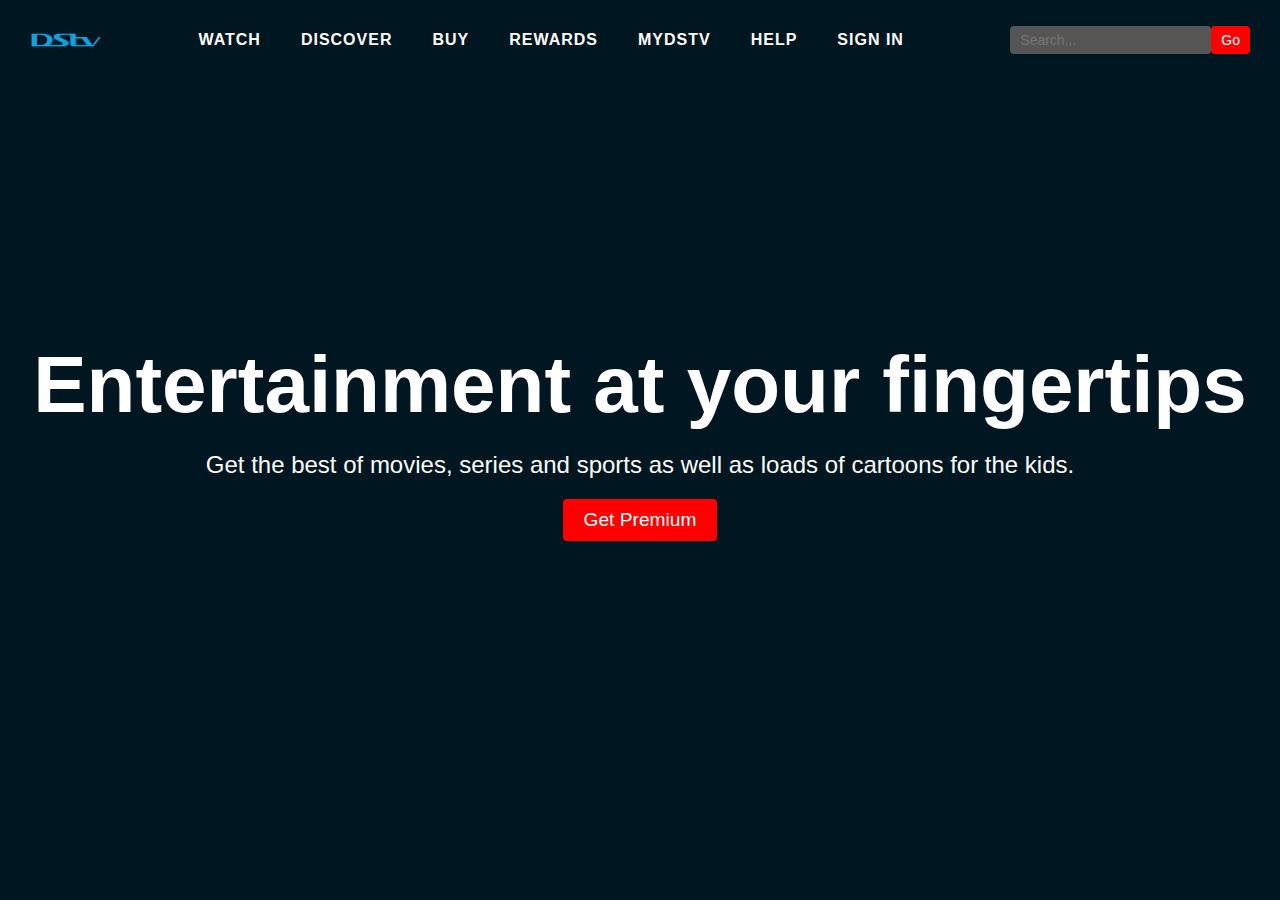
==== index.html @ 739b30b2 "First Commit" ====
<!DOCTYPE html>
<html>
<head>
	<title>Navigation Bar</title>
    <link rel="stylesheet" href="style.css">
	
</head>
<body>
    
	<nav>
		<img src="./img/DSTV.png">
		<ul>
			<li><a href="#">Watch</a></li>
			<li><a href="#">Discover</a></li>
			<li><a href="#">Buy</a></li>
			<li><a href="#">Rewards</a></li>
			<li><a href="#">MyDstv</a></li>
			<li><a href="#">Help</a></li>
			<li><a href="#">Sign In</a></li>
		</ul>
		<form>
			<input type="text" placeholder="Search...">
			<input type="submit" value="Go">
		</form>
	</nav>
    <header class="header">
		<h1>Entertainment at your fingertips</h1>
		<p>Get the best of movies, series and sports as well as loads of cartoons for the kids.</p>
		<a href="#" class="btn">Get Premium</a>
	</header>
    
</body>
</html>
---- style.css ----
body {
    margin: 0;
    padding: 0;
   
}

nav {
    background-color:rgb(0, 22, 32);
    overflow: hidden;
    display: flex;
    justify-content: space-between;
    align-items: center;
    height: 60px;
    padding: 10px 30px;
}

nav img {
    height: 40px;
}

nav ul {
    display: flex;
    list-style: none;
    margin: 0;
    padding: 0;
}

nav li {
    margin-left: 20px;
    font-size: 16px;
    font-weight: bold;
    color: #fff;
    text-transform: uppercase;
    letter-spacing: 1px;
    line-height: 60px;
}

nav li:first-child {
    margin-left: 0;
}

nav a {
    display: block;
    padding: 0 10px;
    text-decoration: none;
    color: #fff;
}

nav a:hover {
    background-color: #555;
}

nav form {
    display: flex;
    align-items: center;
}

nav input[type="text"] {
    padding: 6px 10px;
    border: none;
    border-radius: 4px;
    margin-left: 10px;
    font-size: 14px;
    background-color: #555;
    color: #fff;
}

nav input[type="submit"] {
    background-color: #f00;
    border: none;
    color: #fff;
    padding: 6px 10px;
    border-radius: 4px;
    font-size: 14px;
    cursor: pointer;
}

nav input[type="submit"]:hover {
    background-color: #c00;
}
body {
    margin: 0;
    padding: 0;
    font-family: Arial, sans-serif;
    color: #fff;
    background-color:rgb(0, 22, 32);
}

.header {
    height: 80vh;
    background-image: url('hero-image.jpg');
    background-size: cover;
    background-position: center;
    display: flex;
    flex-direction: column;
    justify-content: center;
    align-items: center;
    text-align: center;
}

.header h1 {
    font-size: 5em;
    margin: 0;
}

.header p {
    font-size: 1.5em;
    margin: 20px 0;
}

.btn {
    display: inline-block;
    padding: 10px 20px;
    border: none;
    border-radius: 4px;
    font-size: 1.2em;
    background-color: #f00;
    color: #fff;
    text-decoration: none;
    cursor: pointer;
}

.btn:hover {
    background-color: #c00;
}
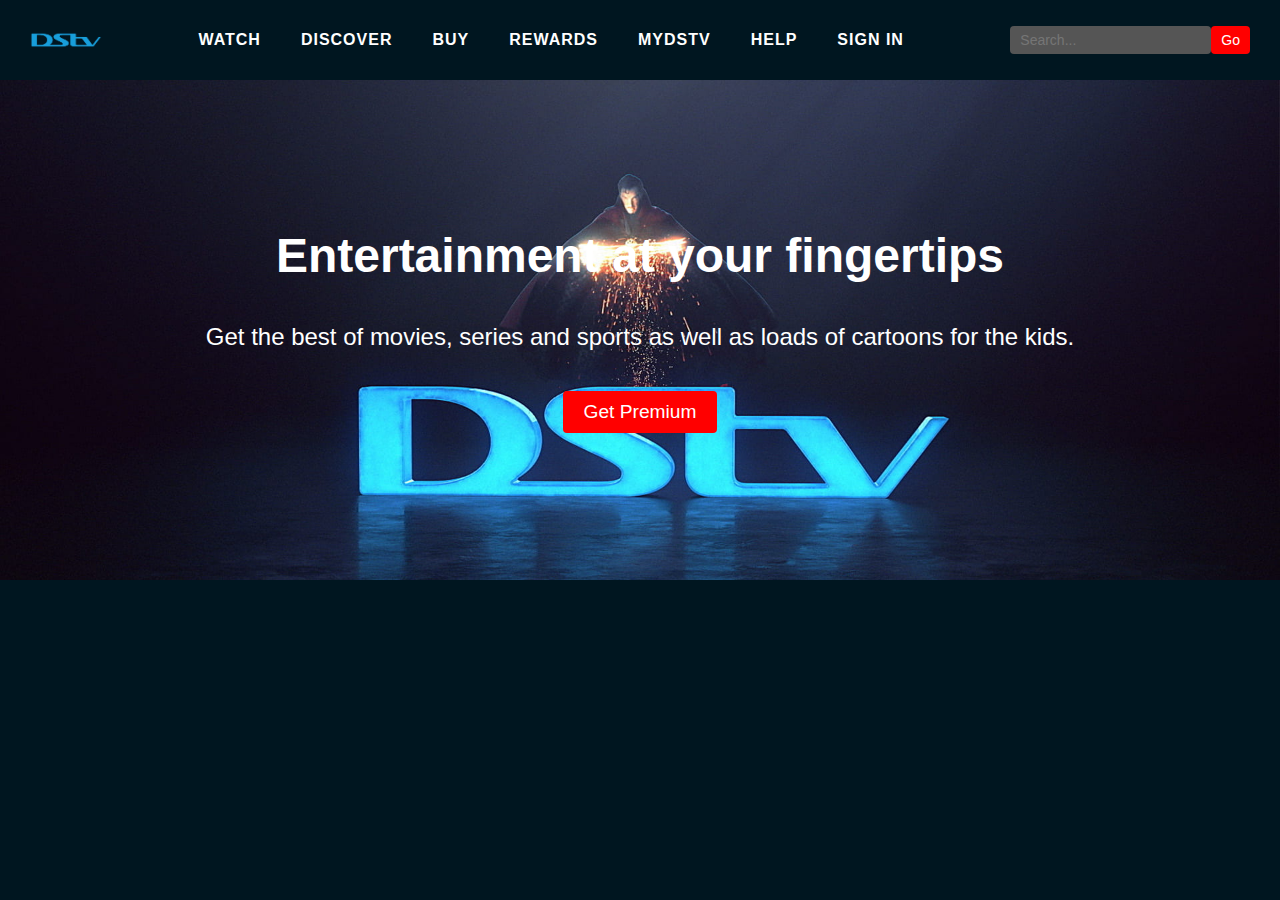
==== commit d40a64f7: "first Commit" ====
--- a/index.html
+++ b/index.html
@@ -23,6 +23,7 @@
 			<input type="submit" value="Go">
 		</form>
 	</nav>
+    <div class="hero-header">
     <header class="header">
 		<h1>Entertainment at your fingertips</h1>
 		<p>Get the best of movies, series and sports as well as loads of cartoons for the kids.</p>
--- a/style.css
+++ b/style.css
@@ -123,4 +123,28 @@
 
 .btn:hover {
     background-color: #c00;
-}+}
+.hero-header {
+    background-image: url("./img/pxfuel.jpg");
+    background-repeat: no-repeat;
+    background-size: cover;
+    text-align: center;
+    height: 500px;
+    display: flex;
+    flex-direction: column;
+    justify-content: center;
+    align-items: center;
+    color: #fff;
+    padding: 0 20px;
+  }
+  
+  .hero-header h1 {
+    font-size: 48px;
+    margin-bottom: 20px;
+  }
+  
+  .hero-header p {
+    font-size: 24px;
+    margin-bottom: 40px;
+  }
+  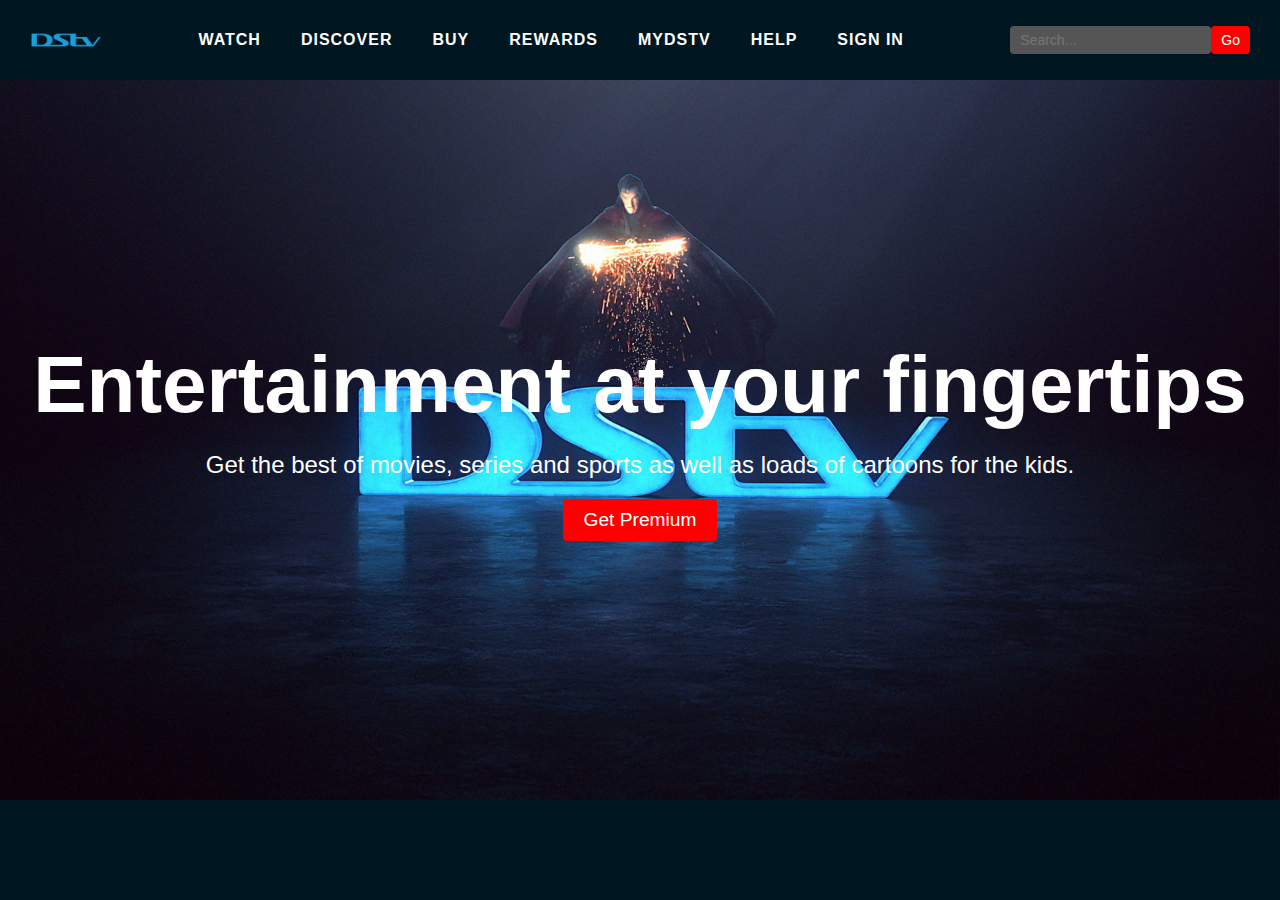
==== commit d8312fa4: "update" ====
--- a/index.html
+++ b/index.html
@@ -2,13 +2,12 @@
 <html>
 <head>
 	<title>Navigation Bar</title>
-    <link rel="stylesheet" href="style.css">
+<link rel="stylesheet" href="style.css">
 	
 </head>
 <body>
-    
 	<nav>
-		<img src="./img/DSTV.png">
+		<img src="/img/DSTV.png">
 		<ul>
 			<li><a href="#">Watch</a></li>
 			<li><a href="#">Discover</a></li>
@@ -23,12 +22,10 @@
 			<input type="submit" value="Go">
 		</form>
 	</nav>
-    <div class="hero-header">
-    <header class="header">
+	<header class="header">
 		<h1>Entertainment at your fingertips</h1>
 		<p>Get the best of movies, series and sports as well as loads of cartoons for the kids.</p>
 		<a href="#" class="btn">Get Premium</a>
 	</header>
-    
 </body>
 </html>
--- a/style.css
+++ b/style.css
@@ -1,12 +1,10 @@
-
 body {
     margin: 0;
     padding: 0;
-   
 }
 
 nav {
-    background-color:rgb(0, 22, 32);
+    background-color:rgb(0,22,32);
     overflow: hidden;
     display: flex;
     justify-content: space-between;
@@ -84,12 +82,12 @@
     padding: 0;
     font-family: Arial, sans-serif;
     color: #fff;
-    background-color:rgb(0, 22, 32);
+    background-color: #333;
 }
 
 .header {
     height: 80vh;
-    background-image: url('hero-image.jpg');
+    background-image: url('./img/pxfuel.jpg');
     background-size: cover;
     background-position: center;
     display: flex;
@@ -124,27 +122,48 @@
 .btn:hover {
     background-color: #c00;
 }
-.hero-header {
-    background-image: url("./img/pxfuel.jpg");
-    background-repeat: no-repeat;
+body {
+    margin: 0;
+    padding: 0;
+    font-family: Arial, sans-serif;
+    color: #fff;
+    background-color:rgb(0,22,32);
+}
+
+.header {
+    height: 80vh;
+    background-image: url('./img/pxfuel.jpg');
     background-size: cover;
-    text-align: center;
-    height: 500px;
+    background-position: center;
     display: flex;
     flex-direction: column;
     justify-content: center;
     align-items: center;
+    text-align: center;
+}
+
+.header h1 {
+    font-size: 5em;
+    margin: 0;
+}
+
+.header p {
+    font-size: 1.5em;
+    margin: 20px 0;
+}
+
+.btn {
+    display: inline-block;
+    padding: 10px 20px;
+    border: none;
+    border-radius: 4px;
+    font-size: 1.2em;
+    background-color: #f00;
     color: #fff;
-    padding: 0 20px;
-  }
-  
-  .hero-header h1 {
-    font-size: 48px;
-    margin-bottom: 20px;
-  }
-  
-  .hero-header p {
-    font-size: 24px;
-    margin-bottom: 40px;
-  }
-  +    text-decoration: none;
+    cursor: pointer;
+}
+
+.btn:hover {
+    background-color: #c00;
+}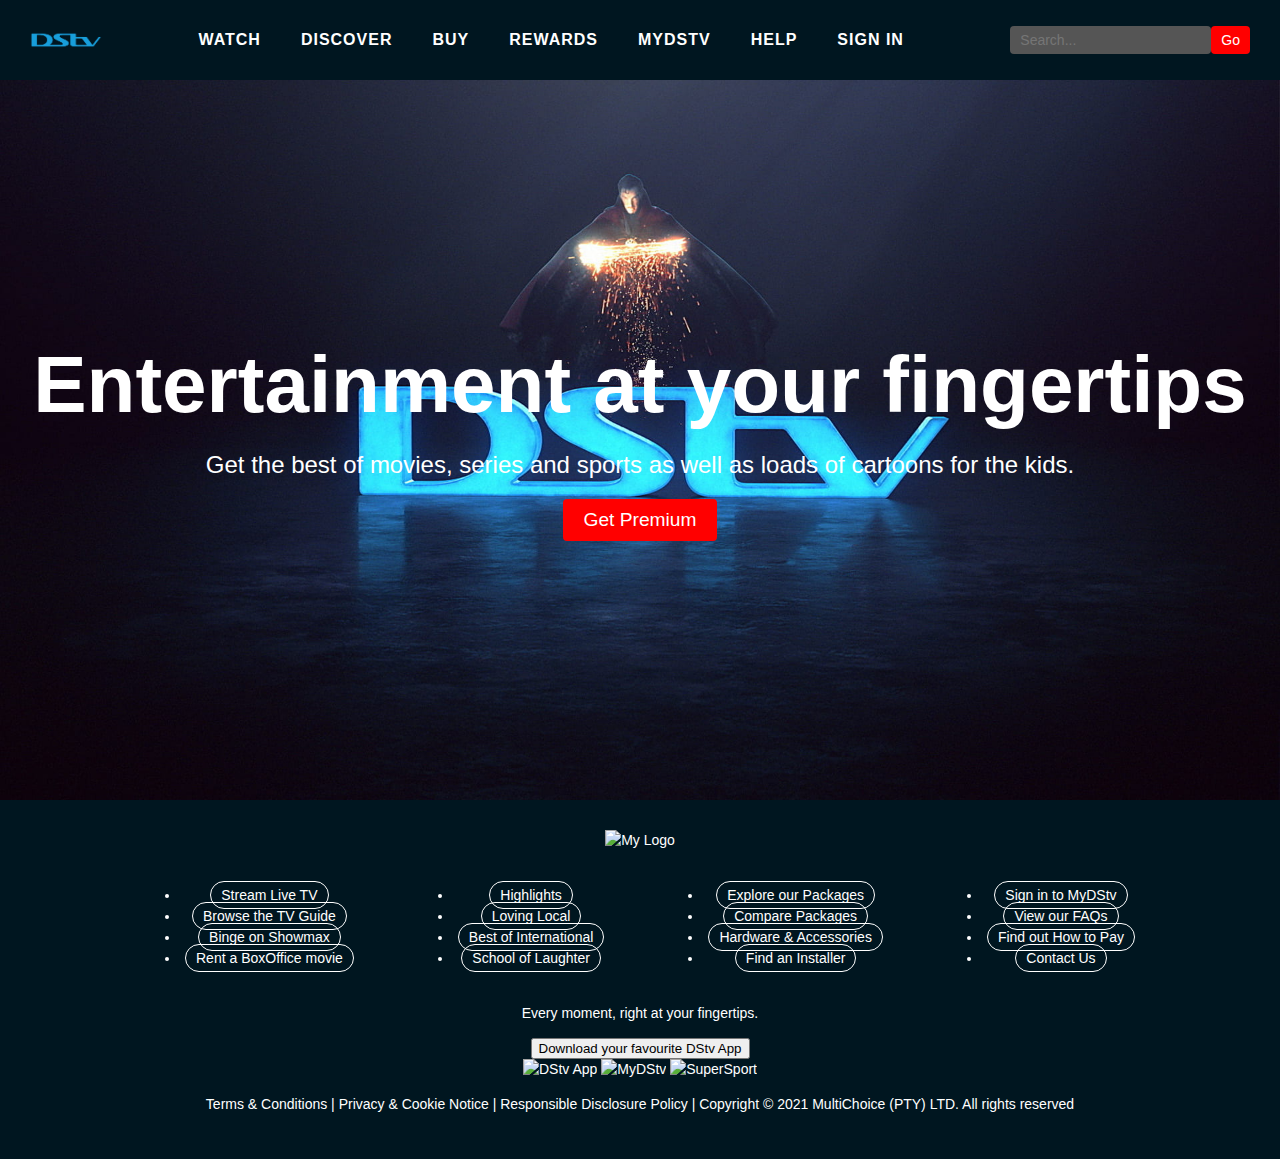
==== commit e8010d6b: "Marcel" ====
--- a/index.html
+++ b/index.html
@@ -28,4 +28,48 @@
 		<a href="#" class="btn">Get Premium</a>
 	</header>
 </body>
+<footer>
+  <div class="footer-logo">
+    <img src="logo.png" alt="My Logo" height="50">
+  </div>
+  <div class="footer-links">
+    <ul>
+      <li><a href="#">Stream Live TV</a></li>
+      <li><a href="#">Browse the TV Guide</a></li>
+      <li><a href="#">Binge on Showmax</a></li>
+      <li><a href="#">Rent a BoxOffice movie</a></li>
+    </ul>
+    <ul>
+      <li><a href="#">Highlights</a></li>
+      <li><a href="#">Loving Local</a></li>
+      <li><a href="#">Best of International</a></li>
+      <li><a href="#">School of Laughter</a></li>
+    </ul>
+    <ul>
+      <li><a href="#">Explore our Packages</a></li>
+      <li><a href="#">Compare Packages</a></li>
+      <li><a href="#">Hardware & Accessories</a></li>
+      <li><a href="#">Find an Installer</a></li>
+    </ul>
+    <ul>
+      <li><a href="#">Sign in to MyDStv</a></li>
+      <li><a href="#">View our FAQs</a></li>
+      <li><a href="#">Find out How to Pay</a></li>
+      <li><a href="#">Contact Us</a></li>
+    </ul>
+  </div>
+  <div class="footer-cta">
+    <p>Every moment, right at your fingertips.</p>
+    <button>Download your favourite DStv App</button>
+    <div class="footer-social-icons">
+      <img src="dstvapp.png" alt="DStv App" height="25">
+      <img src="mydstv.png" alt="MyDStv" height="25">
+      <img src="supersport.png" alt="SuperSport" height="25">
+    </div>
+  </div>
+  <div class="footer-disclaimer">
+    <p>Terms & Conditions | Privacy & Cookie Notice | Responsible Disclosure Policy | Copyright 
+      © 2021 MultiChoice (PTY) LTD. All rights reserved</p>
+  </div>
+</footer>
 </html>
--- a/style.css
+++ b/style.css
@@ -166,4 +166,88 @@
 
 .btn:hover {
     background-color: #c00;
-}+}
+footer {
+    background-color: rgb(0, 22, 32);
+    color: white;
+    font-family: Arial, sans-serif;
+    font-size: 14px;
+    line-height: 1.5;
+    padding: 30px 0;
+    text-align: center;
+  }
+  
+  .footer-logo {
+    margin-bottom: 20px;
+  }
+  
+ .footer-links {
+  display: flex;
+  flex-wrap: wrap;
+  justify-content: space-between;
+  align-items: center;
+  margin: 20px auto;
+  max-width: 1000px;
+}
+
+.footer-links a {
+  font-size: 14px;
+  font-weight: 500;
+  color: #fff;
+  text-decoration: none;
+  padding: 5px 10px;
+  margin: 5px;
+  border: 1px solid #fff;
+  border-radius: 20px;
+  transition: all 0.3s ease;
+}
+
+.footer-links a:hover {
+  background-color: #fff;
+  color: #004aad;
+}
+
+.footer-links .watch-now-btn {
+  background-color: #004aad;
+  color: #fff;
+  padding: 10px 20px;
+  border: none;
+  border-radius: 20px;
+  font-size: 16px;
+  font-weight: 700;
+  text-transform: uppercase;
+  margin: 20px;
+  cursor: pointer;
+  transition: all 0.3s ease;
+}
+
+.footer-links .watch-now-btn:hover {
+  background-color: #fff;
+  color: #004aad;
+}
+
+.app-download {
+    margin-top: 40px;
+  }
+  
+  .app-download p {
+    font-size: 18px;
+    margin-bottom: 15px;
+  }
+  
+  .app-download .btn {
+    background-color: #f44336;
+    color: white;
+    font-size: 16px;
+    font-weight: bold;
+    text-transform: uppercase;
+    border: none;
+    padding: 12px 24px;
+    border-radius: 5px;
+    transition: all 0.3s ease;
+  }
+  
+  .app-download .btn:hover {
+    background-color: #212121;
+  }
+  